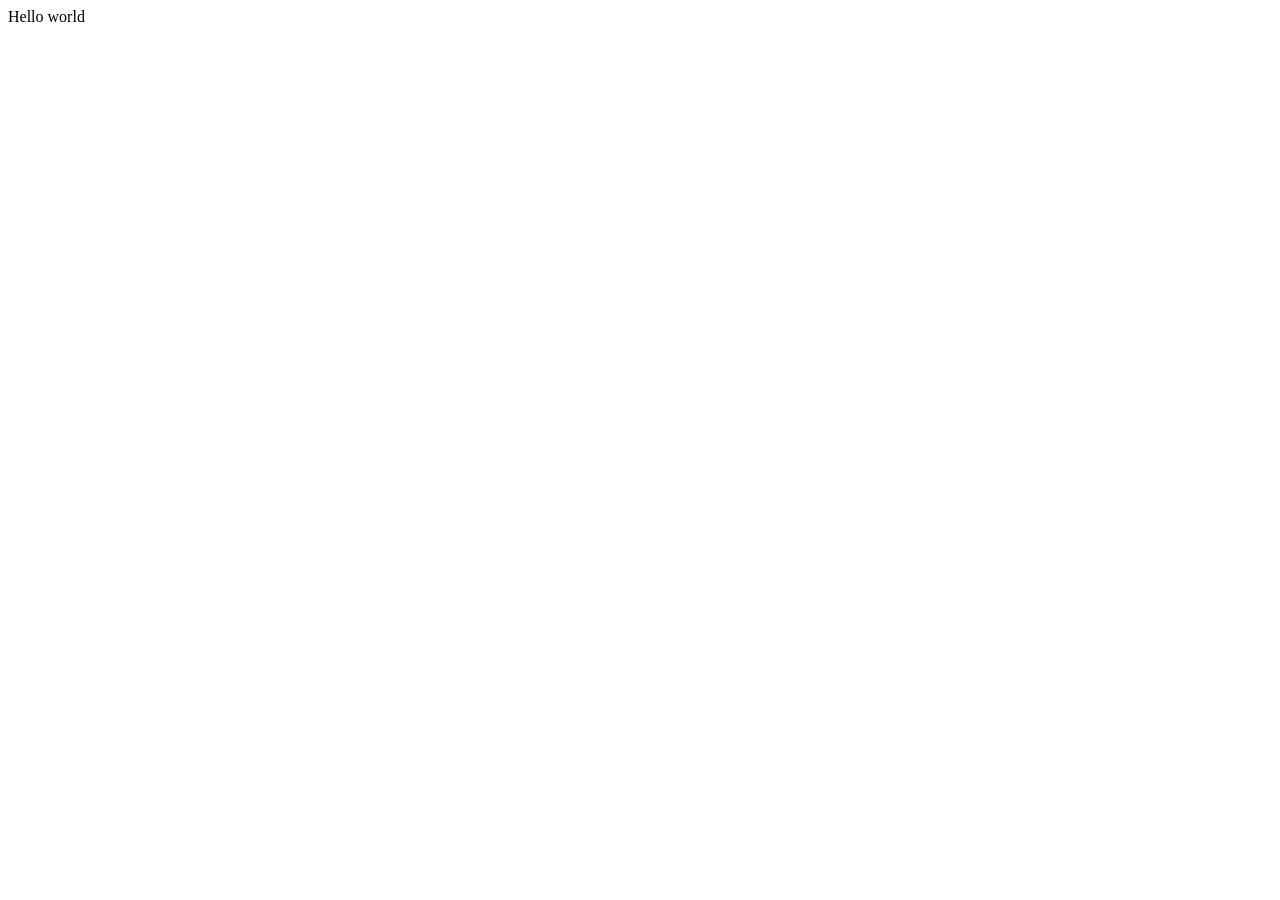
==== index.html @ a401ea7e "Initial commit" ====
<!DOCTYPE html>
<html>

<head>
  <meta charset="utf-8">
  <meta name="viewport" content="width=device-width">
  <title>replit</title>
  <link href="style.css" rel="stylesheet" type="text/css" />
</head>

<body>
  Hello world
  <script src="script.js"></script>
</body>

</html>
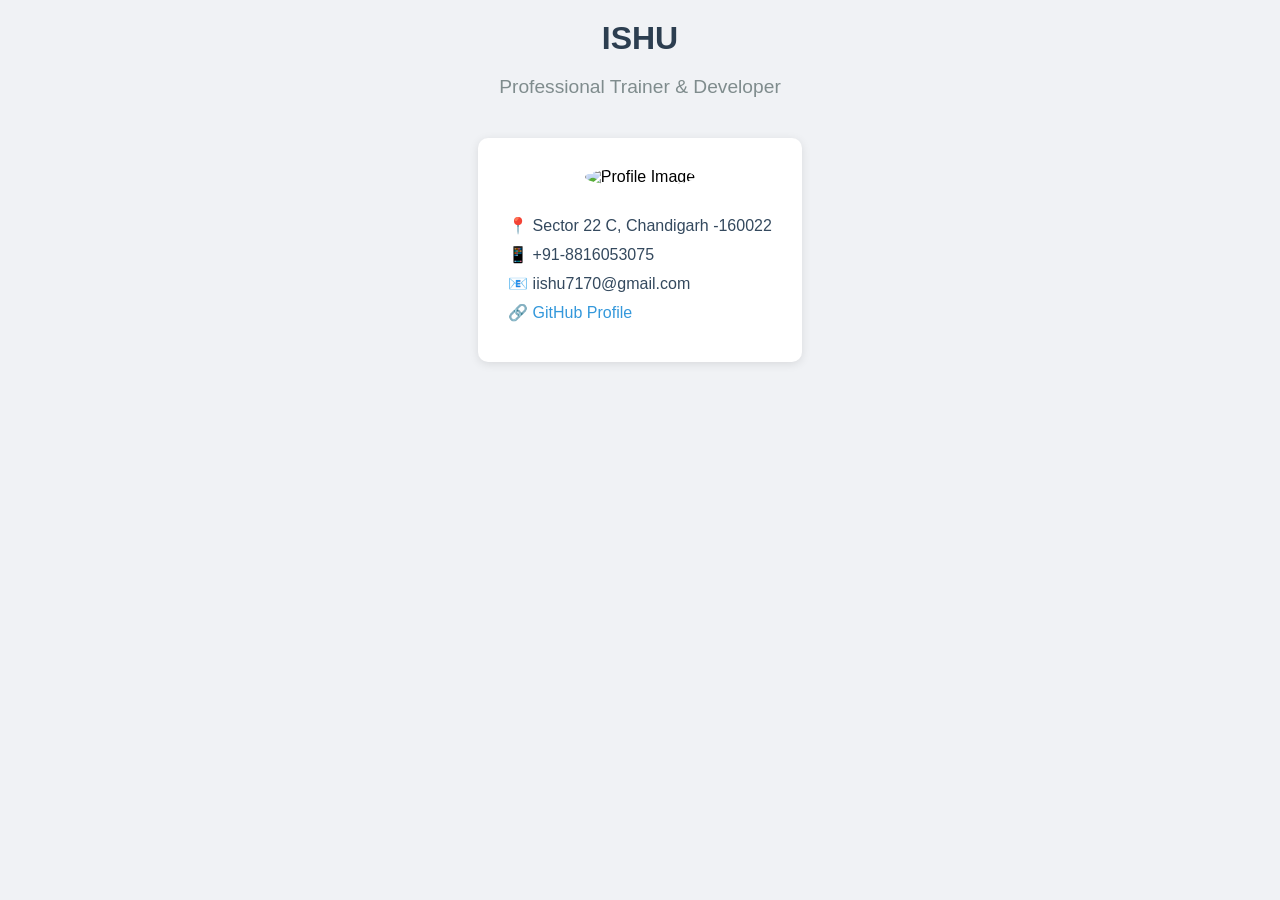
==== commit d9992417: "Assistant checkpoint: Created landing page with contact popup Assistant generated file changes: - in" ====
--- a/index.html
+++ b/index.html
@@ -1,16 +1,45 @@
+
 <!DOCTYPE html>
 <html>
-
 <head>
   <meta charset="utf-8">
   <meta name="viewport" content="width=device-width">
-  <title>replit</title>
+  <title>Ishu - Professional Trainer</title>
   <link href="style.css" rel="stylesheet" type="text/css" />
 </head>
+<body>
+  <div class="container">
+    <header>
+      <h1>ISHU</h1>
+      <p class="title">Professional Trainer & Developer</p>
+    </header>
+    
+    <section class="main-content">
+      <div class="profile-info">
+        <img src="https://avatars.githubusercontent.com/u/trisha86567" alt="Profile Image" class="profile-image">
+        <div class="contact-info">
+          <p>📍 Sector 22 C, Chandigarh -160022</p>
+          <p>📱 +91-8816053075</p>
+          <p>📧 iishu7170@gmail.com</p>
+          <p>🔗 <a href="https://github.com/trisha86567" target="_blank">GitHub Profile</a></p>
+        </div>
+      </div>
+    </section>
+  </div>
 
-<body>
-  Hello world
+  <div id="popup" class="popup">
+    <div class="popup-content">
+      <span class="close-btn">&times;</span>
+      <h2>Contact Me</h2>
+      <div class="popup-info">
+        <p>📱 +91-8816053075</p>
+        <p>📧 iishu7170@gmail.com</p>
+        <button class="contact-btn">Contact Now</button>
+        <button class="close-popup">Close</button>
+      </div>
+    </div>
+  </div>
+
   <script src="script.js"></script>
 </body>
-
-</html>+</html>
--- a/style.css
+++ b/style.css
@@ -0,0 +1,120 @@
+
+html, body {
+  height: 100%;
+  width: 100%;
+  margin: 0;
+  padding: 0;
+  font-family: Arial, sans-serif;
+  background: #f0f2f5;
+}
+
+.container {
+  max-width: 1200px;
+  margin: 0 auto;
+  padding: 20px;
+}
+
+header {
+  text-align: center;
+  margin-bottom: 40px;
+}
+
+h1 {
+  color: #2c3e50;
+  margin: 0;
+}
+
+.title {
+  color: #7f8c8d;
+  font-size: 1.2em;
+}
+
+.main-content {
+  display: flex;
+  justify-content: center;
+  align-items: center;
+}
+
+.profile-info {
+  background: white;
+  padding: 30px;
+  border-radius: 10px;
+  box-shadow: 0 2px 10px rgba(0,0,0,0.1);
+  text-align: center;
+}
+
+.profile-image {
+  width: 200px;
+  height: 200px;
+  border-radius: 50%;
+  margin-bottom: 20px;
+}
+
+.contact-info {
+  text-align: left;
+}
+
+.contact-info p {
+  margin: 10px 0;
+  color: #34495e;
+}
+
+.contact-info a {
+  color: #3498db;
+  text-decoration: none;
+}
+
+/* Popup styles */
+.popup {
+  display: none;
+  position: fixed;
+  top: 0;
+  left: 0;
+  width: 100%;
+  height: 100%;
+  background: rgba(0,0,0,0.5);
+  z-index: 1000;
+}
+
+.popup-content {
+  position: relative;
+  background: white;
+  width: 90%;
+  max-width: 400px;
+  margin: 100px auto;
+  padding: 20px;
+  border-radius: 10px;
+  text-align: center;
+}
+
+.close-btn {
+  position: absolute;
+  top: 10px;
+  right: 15px;
+  font-size: 24px;
+  cursor: pointer;
+  color: #666;
+}
+
+.popup-info {
+  margin-top: 20px;
+}
+
+button {
+  padding: 10px 20px;
+  margin: 10px;
+  border: none;
+  border-radius: 5px;
+  cursor: pointer;
+  font-size: 16px;
+}
+
+.contact-btn {
+  background: #2ecc71;
+  color: white;
+}
+
+.close-popup {
+  background: #e74c3c;
+  color: white;
+}
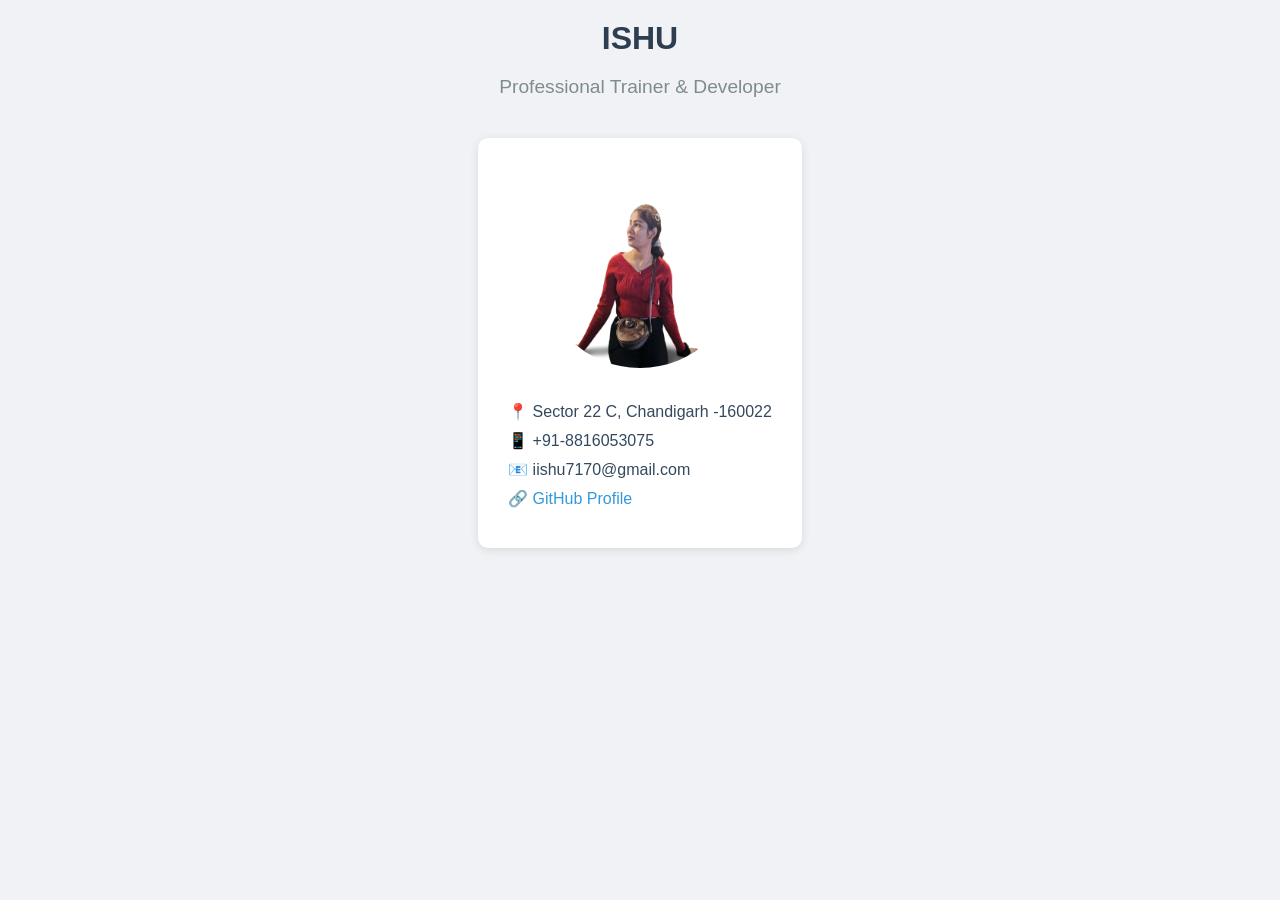
==== commit 4a3f5471: "ishu" ====
--- a/index.html
+++ b/index.html
@@ -6,6 +6,10 @@
   <meta name="viewport" content="width=device-width">
   <title>Ishu - Professional Trainer</title>
   <link href="style.css" rel="stylesheet" type="text/css" />
+  <!-- Favicon -->
+  
+  <link rel="icon" href="images/fav.png" type="image/png">
+  
 </head>
 <body>
   <div class="container">
@@ -16,7 +20,7 @@
     
     <section class="main-content">
       <div class="profile-info">
-        <img src="https://avatars.githubusercontent.com/u/trisha86567" alt="Profile Image" class="profile-image">
+        <img src="images/ishu.png" alt="Profile Image" class="profile-image">
         <div class="contact-info">
           <p>📍 Sector 22 C, Chandigarh -160022</p>
           <p>📱 +91-8816053075</p>
@@ -31,15 +35,21 @@
     <div class="popup-content">
       <span class="close-btn">&times;</span>
       <h2>Contact Me</h2>
+      <img src="images/ishu.png" class="responsive-image" alt="Discount Image"/>
       <div class="popup-info">
         <p>📱 +91-8816053075</p>
         <p>📧 iishu7170@gmail.com</p>
-        <button class="contact-btn">Contact Now</button>
+        <button class="contact-btn">My CV</button>
         <button class="close-popup">Close</button>
       </div>
     </div>
   </div>
 
   <script src="script.js"></script>
+  <div id="elemID031021" style="display:none; line-height:16px;text-align:center;z-index:-100000;"><a
+      title="Cookie-less hits tracker" href="https://www.tracemyip.org/pv1-3-42148-2"><img
+        src="//s3.tracemyip.org/vLg/1301/4684NR-IPIB/74509/5/njsUrl/im/image001.jpg" alt="cookie-less hits tracker"
+        referrerpolicy="no-referrer-when-downgrade" style="border:0px;"></a></div>
 </body>
-</html>
+
+</html>
--- a/style.css
+++ b/style.css
@@ -118,3 +118,28 @@
   background: #e74c3c;
   color: white;
 }
+
+.whatsapp-link {
+  display: inline-block;
+  background: #25D366;
+  color: white;
+  padding: 10px 20px;
+  border-radius: 5px;
+  text-decoration: none;
+  margin-top: 1rem;
+}
+
+.whatsapp-link i {
+  margin-right: 5px;
+}
+.responsive-image {
+  width: 70vw;
+  height: auto;
+}
+
+@media (min-width: 768px) {
+  .responsive-image {
+    width: auto;
+    height: 30vh;
+  }
+}
